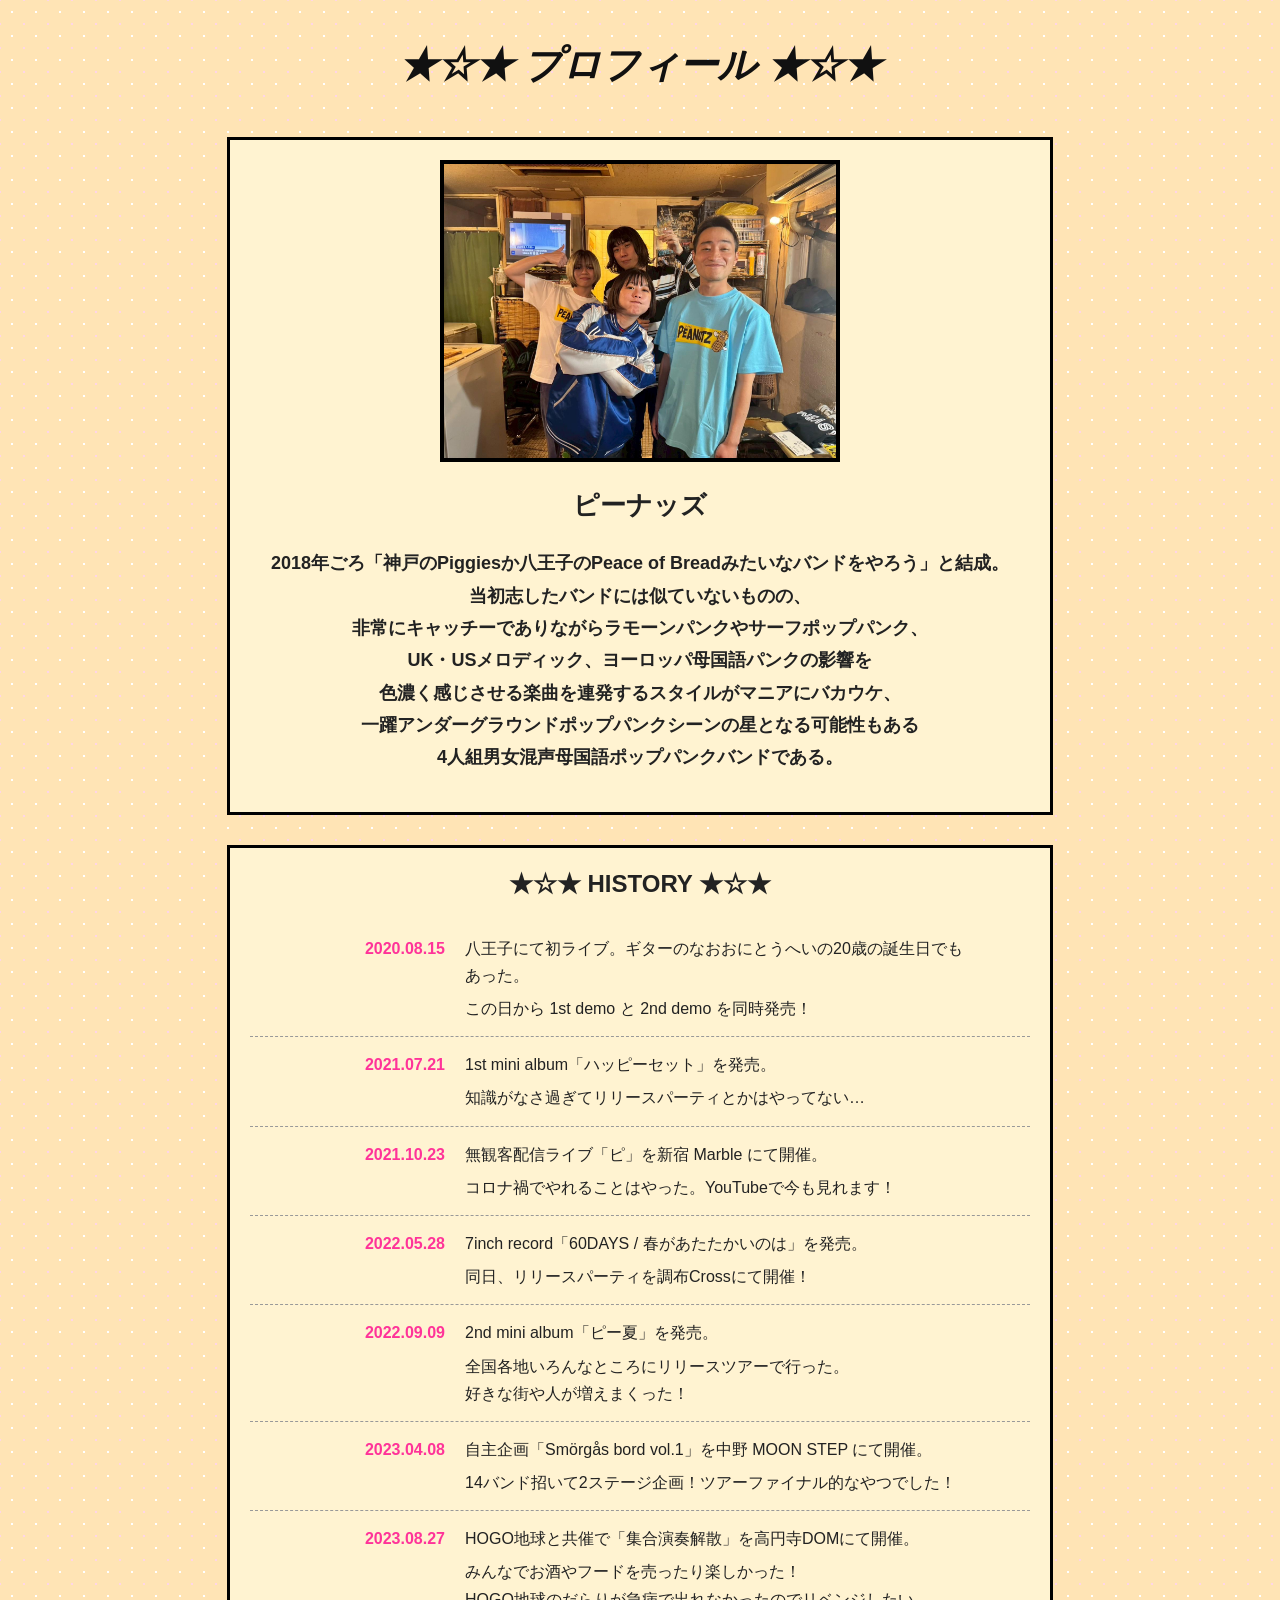
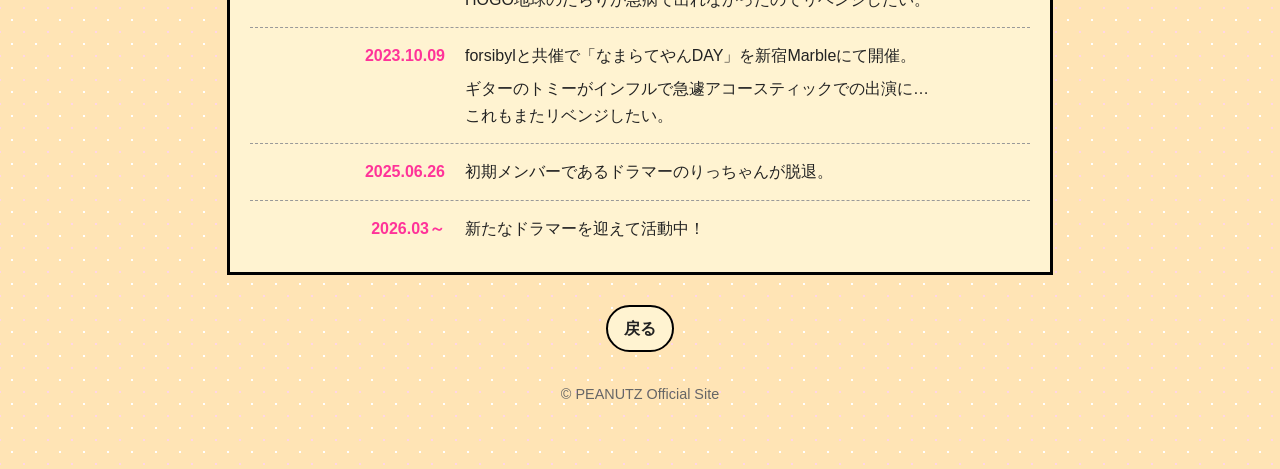
==== about.html @ 02f80e1a "改行追加" ====
<!DOCTYPE html>
<html lang="ja">
<head>
  <meta charset="UTF-8">
  <meta name="viewport" content="width=1100">
  <title>プロフィール | ピーナッズ</title>
  <link rel="stylesheet" href="style.css">
</head>
<body>
  <div class="container">
    <header class="hero">
      <h1 class="site-title">★☆★ プロフィール ★☆★</h1>
    </header>

    <section class="profile-box">
      <img src="img/profile.jpg" alt="profile" class="profile-image">

      <div class="profile-text">
        <p class="profile-name">ピーナッズ</p>
        <p>
          2018年ごろ「神戸のPiggiesか八王子のPeace of Breadみたいなバンドをやろう」と結成。<br>
          当初志したバンドには似ていないものの、<br>
          非常にキャッチーでありながらラモーンパンクやサーフポップパンク、<br>
          UK・USメロディック、ヨーロッパ母国語パンクの影響を<br>
          色濃く感じさせる楽曲を連発するスタイルがマニアにバカウケ、<br>
          一躍アンダーグラウンドポップパンクシーンの星となる可能性もある<br>
          4人組男女混声母国語ポップパンクバンドである。
        </p>
      </div>
    </section>

    <section class="history-box">
      <h2 class="section-title">★☆★ HISTORY ★☆★</h2>

      <div class="history-item">
        <div class="history-date">2020.08.15</div>
        <div class="history-content">
          <p>八王子にて初ライブ。ギターのなおおにとうへいの20歳の誕生日でもあった。</p>
          <p>この日から 1st demo と 2nd demo を同時発売！</p>
        </div>
      </div>

      <div class="history-item">
        <div class="history-date">2021.07.21</div>
        <div class="history-content">
          <p>1st mini album「ハッピーセット」を発売。</p>
          <p>知識がなさ過ぎてリリースパーティとかはやってない…</p>
        </div>
      </div>

      <div class="history-item">
        <div class="history-date">2021.10.23</div>
        <div class="history-content">
          <p>無観客配信ライブ「ピ」を新宿 Marble にて開催。</p>
          <p>コロナ禍でやれることはやった。YouTubeで今も見れます！</p>
        </div>
      </div>

      <div class="history-item">
        <div class="history-date">2022.05.28</div>
        <div class="history-content">
          <p>7inch record「60DAYS / 春があたたかいのは」を発売。</p>
          <p>同日、リリースパーティを調布Crossにて開催！</p>
        </div>
      </div>

      <div class="history-item">
        <div class="history-date">2022.09.09</div>
        <div class="history-content">
          <p>2nd mini album「ピー夏」を発売。</p>
          <p>全国各地いろんなところにリリースツアーで行った。<br>
            好きな街や人が増えまくった！</p>
        </div>
      </div>

      <div class="history-item">
        <div class="history-date">2023.04.08</div>
        <div class="history-content">
          <p>自主企画「Smörgås bord vol.1」を中野 MOON STEP にて開催。</p>
          <p>14バンド招いて2ステージ企画！ツアーファイナル的なやつでした！</p>
        </div>
      </div>

      <div class="history-item">
        <div class="history-date">2023.08.27</div>
        <div class="history-content">
          <p>HOGO地球と共催で「集合演奏解散」を高円寺DOMにて開催。</p>
          <p>みんなでお酒やフードを売ったり楽しかった！<br>
            HOGO地球のだらりが急病で出れなかったのでリベンジしたい。</p>
        </div>
      </div>

      <div class="history-item">
        <div class="history-date">2023.10.09</div>
        <div class="history-content">
          <p>forsibylと共催で「なまらてやんDAY」を新宿Marbleにて開催。</p>
          <p>ギターのトミーがインフルで急遽アコースティックでの出演に…<br>
            これもまたリベンジしたい。</p>
        </div>
      </div>

      <div class="history-item">
        <div class="history-date">2025.06.26</div>
        <div class="history-content">
          <p>初期メンバーであるドラマーのりっちゃんが脱退。</p>
        </div>
      </div>

      <div class="history-item">
        <div class="history-date">2026.03～</div>
        <div class="history-content">
          <p>新たなドラマーを迎えて活動中！</p>
        </div>
      </div>
    </section>

    <div class="back-home">
      <a href="index.html">戻る</a>
    </div>

    <footer class="footer">
      <p>&copy; PEANUTZ Official Site</p>
    </footer>
  </div>
</body>
</html>
---- style.css ----
* {
  box-sizing: border-box;
}

body {
  margin: 0;
  font-family: "Hiragino Kaku Gothic ProN", "Yu Gothic", "Meiryo", sans-serif;
  /* background: #fffdf8; */
  background: #ffe4b5;
  background-image:
    radial-gradient(#ffffff 1px, transparent 1px),
    radial-gradient(#ffd6e7 1px, transparent 1px);
  background-size: 24px 24px;
  background-position: 0 0, 12px 12px;
  color: #222;
  line-height: 1.7;
}

a {
  color: #222;
  text-decoration: none;
  transition: opacity 0.2s ease;
}

a:hover {
  opacity: 0.7;
}

.container {
  max-width: 1000px;
  margin: 0 auto;
  padding: 32px 20px 48px;
  text-align: center;
}

.hero {
  margin-bottom: 40px;
}

.hero-image {
  width: 100%;
  max-width: 500px;
  height: auto;
  display: block;
  margin: 0 auto 24px;
}

.site-title {
  margin: 0;
  font-size: clamp(2rem, 3vw, 3.5rem);
  font-style: italic;
  font-weight: 700;
  color: #111;
}

.news {
  margin-bottom: 40px;
  padding: 24px;
  border-top: 2px solid #222;
  border-bottom: 2px solid #222;
}

.section-title {
  margin: 0 0 16px;
  font-size: 1.5rem;
}

.news-list {
  list-style: none;
  padding: 0;
  margin: 0;
  font-size: 1.1rem;
  font-weight: 700;
}

.news-list li+li {
  margin-top: 8px;
}

.nav {
  display: flex;
  flex-wrap: wrap;
  justify-content: center;
  gap: 12px 20px;
  margin-bottom: 40px;
}

.nav a {
  display: inline-block;
  padding: 10px 18px;
  border-radius: 999px;
  background: #d2a679;
  color: #000;
  border: 2px solid #000;
  font-weight: 700;
}

.footer {
  font-size: 0.9rem;
  color: #666;
}

.profile-box {
  width: 86%;
  margin: 0 auto 30px;
  padding: 20px;
  border: 3px solid #000000;
  background: #fff3d1;
}

.profile-image {
  display: block;
  width: 400px;
  max-width: 100%;
  height: auto;
  margin: 0 auto 20px;
  border: 4px solid #000000;
  background: #ffffff;
}

.profile-text {
  font-size: 18px;
  font-weight: bold;
  line-height: 1.8;
}

.back-home {
  margin: 30px 0;
  text-align: center;
}

.back-home a {
  display: inline-block;
  padding: 8px 16px;
  font-weight: bold;
  border: 2px solid #000000;
  border-radius: 999px;
  background: #fff3d1;
}

.shop-box {
  width: 86%;
  margin: 0 auto 30px;
  padding: 16px;
  border: 3px solid #000000;
  background: #fff3d1;
}

.shop-list a {
  display: inline-block;
  margin: 4px 6px;
}

.shop-list .no-link {
  color: #999999;
  text-decoration: none;
  cursor: default;
}

.shop-list a:not(.no-link):hover {
  color: #ff3300;
  background-color: #ffff99;
}


.disc-box {
  width: 86%;
  margin: 0 auto;
}

.disc-item {
  display: flex;
  gap: 20px;
  align-items: flex-start;
  margin-bottom: 30px;
  padding: 16px;
  border: 3px solid #000000;
  background: #fff3d1;
}

.disc-left {
  width: 250px;
  text-align: center;
  flex-shrink: 0;
}

.disc-left img {
  width: 128px;
  height: 128px;
  border: 3px solid #000000;
  display: block;
  margin: 0 auto 8px;
  background: #fff3d1;;
}

.disc-title {
  font-weight: bold;
  font-size: 16px;
  line-height: 1.5;
}

.disc-right {
  flex: 1;
  text-align: left;
}

.price {
  font-weight: bold;
  font-size: 18px;
  margin: 0 0 10px;
}

.sold {
  color: red;
}

.disc-right ol {
  margin: 0;
  padding-left: 20px;
}

.live-box {
  width: 86%;
  margin: 0 auto;
}

.live-item {
  display: flex;
  gap: 20px;
  align-items: flex-start;
  margin-bottom: 30px;
  padding: 16px;
  border: 3px solid #000000;
  background: #fff3d1;;
}

.live-left {
  width: 250px;
  text-align: center;
  flex-shrink: 0;
}

.live-left img {
  width: 128px;
  height: 128px;
  border: 3px solid #000000;
  display: block;
  margin: 0 auto 8px;
}

.live-title {
  font-weight: bold;
}

.live-right {
  text-align: left;
  flex: 1;
}

.live-right p {
  margin: 4px 0;
}

.live-right ul {
  margin: 10px 0 0;
  padding-left: 20px;
}

.goods-box {
  width: 86%;
  margin: 0 auto;
}

.goods-item {
  display: flex;
  gap: 20px;
  align-items: flex-start;
  margin-bottom: 30px;
  padding: 16px;
  border: 3px solid #000000;
  background: #fff3d1;
}

.goods-left {
  width: 250px;
  text-align: center;
  flex-shrink: 0;
}

.goods-left img {
  width: 128px;
  height: 128px;
  border: 3px solid #000000;
  display: block;
  margin: 0 auto 8px;
  background: #fff3d1;;
}

.goods-title {
  font-weight: bold;
  font-size: 16px;
  line-height: 1.5;
}

.goods-right {
  flex: 1;
  text-align: left;
}

.goods-text {
  margin: 0 0 12px;
}

.goods-right .price {
  margin: 0;
}

.new {
  color: red;
  font-weight: bold;
}

.profile-name {
  margin: 0 0 16px;
  font-size: 26px;
  font-weight: bold;
}


.history-item:last-child {
  border-bottom: none;
}

.history-content p {
  margin: 0 0 6px;
}

.history-content p:last-child {
  margin-bottom: 0;
}

.history-box {
  width: 86%;
  margin: 0 auto 28px;
  padding: 16px 20px;
  border: 3px solid #000000;
  background: #fff3d1;;
  text-align: center;
}

.history-item {
  display: flex;
  gap: 20px;
  align-items: flex-start;
  padding: 14px 0;
  border-bottom: 1px dashed #999999;
  justify-content: center;
}

.history-date {
  width: 130px;
  font-weight: bold;
  color: #ff3399;
  text-align: right;
}

.history-content {
  width: 500px;
  text-align: left;
}
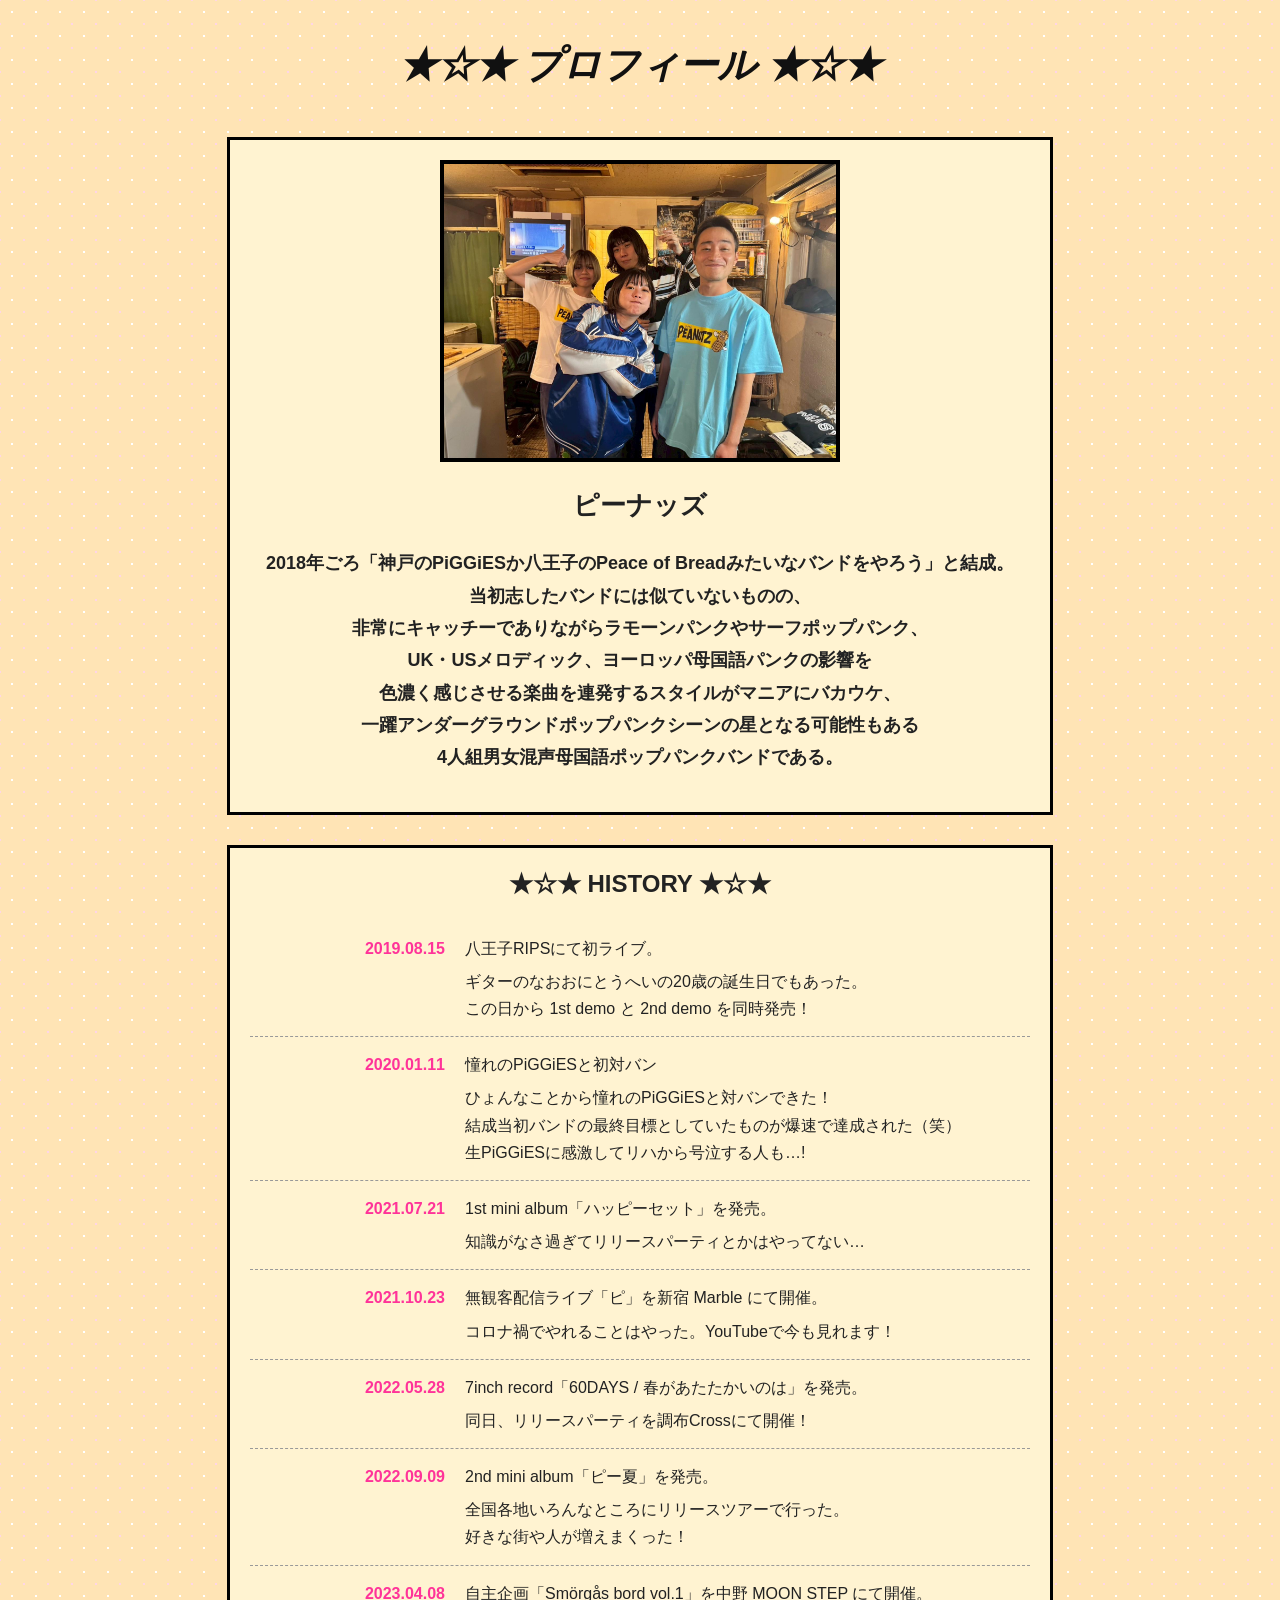
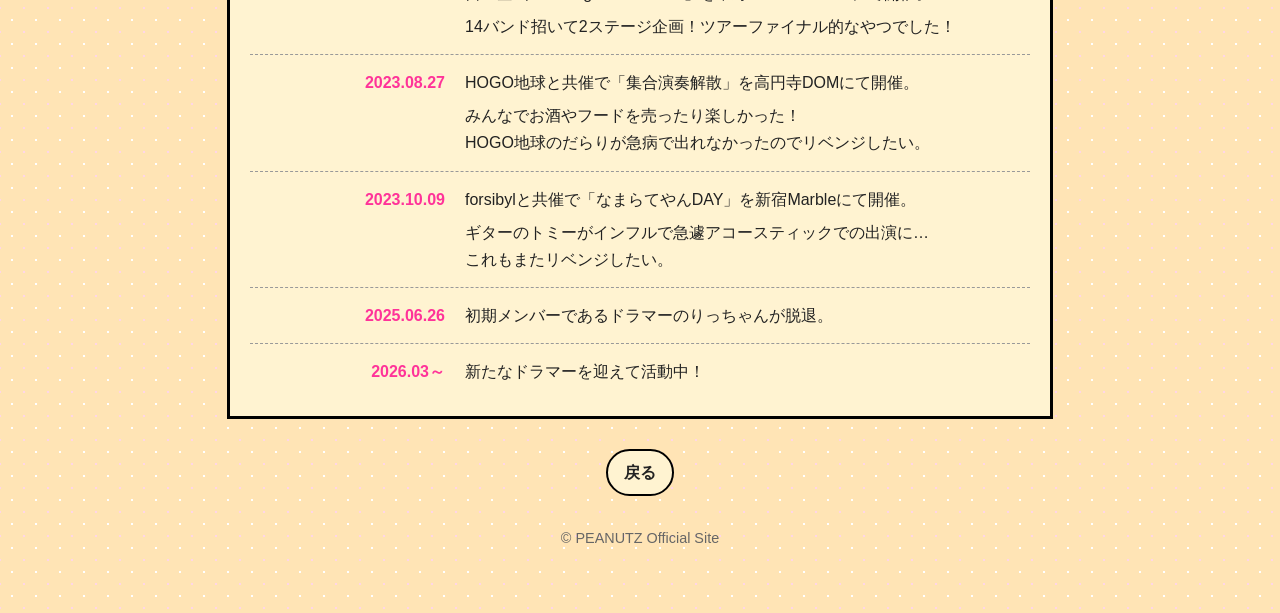
==== commit 6ede90a0: "エピソード追加" ====
--- a/about.html
+++ b/about.html
@@ -1,126 +1,140 @@
 <!DOCTYPE html>
 <html lang="ja">
+
 <head>
-  <meta charset="UTF-8">
-  <meta name="viewport" content="width=1100">
-  <title>プロフィール | ピーナッズ</title>
-  <link rel="stylesheet" href="style.css">
+    <meta charset="UTF-8">
+    <meta name="viewport" content="width=1100">
+    <title>プロフィール | ピーナッズ</title>
+    <link rel="stylesheet" href="style.css">
 </head>
+
 <body>
-  <div class="container">
-    <header class="hero">
-      <h1 class="site-title">★☆★ プロフィール ★☆★</h1>
-    </header>
+    <div class="container">
+        <header class="hero">
+            <h1 class="site-title">★☆★ プロフィール ★☆★</h1>
+        </header>
 
-    <section class="profile-box">
-      <img src="img/profile.jpg" alt="profile" class="profile-image">
+        <section class="profile-box">
+            <img src="img/profile.jpg" alt="profile" class="profile-image">
 
-      <div class="profile-text">
-        <p class="profile-name">ピーナッズ</p>
-        <p>
-          2018年ごろ「神戸のPiggiesか八王子のPeace of Breadみたいなバンドをやろう」と結成。<br>
-          当初志したバンドには似ていないものの、<br>
-          非常にキャッチーでありながらラモーンパンクやサーフポップパンク、<br>
-          UK・USメロディック、ヨーロッパ母国語パンクの影響を<br>
-          色濃く感じさせる楽曲を連発するスタイルがマニアにバカウケ、<br>
-          一躍アンダーグラウンドポップパンクシーンの星となる可能性もある<br>
-          4人組男女混声母国語ポップパンクバンドである。
-        </p>
-      </div>
-    </section>
+            <div class="profile-text">
+                <p class="profile-name">ピーナッズ</p>
+                <p>
+                    2018年ごろ「神戸のPiGGiESか八王子のPeace of Breadみたいなバンドをやろう」と結成。<br>
+                    当初志したバンドには似ていないものの、<br>
+                    非常にキャッチーでありながらラモーンパンクやサーフポップパンク、<br>
+                    UK・USメロディック、ヨーロッパ母国語パンクの影響を<br>
+                    色濃く感じさせる楽曲を連発するスタイルがマニアにバカウケ、<br>
+                    一躍アンダーグラウンドポップパンクシーンの星となる可能性もある<br>
+                    4人組男女混声母国語ポップパンクバンドである。
+                </p>
+            </div>
+        </section>
 
-    <section class="history-box">
-      <h2 class="section-title">★☆★ HISTORY ★☆★</h2>
+        <section class="history-box">
+            <h2 class="section-title">★☆★ HISTORY ★☆★</h2>
 
-      <div class="history-item">
-        <div class="history-date">2020.08.15</div>
-        <div class="history-content">
-          <p>八王子にて初ライブ。ギターのなおおにとうへいの20歳の誕生日でもあった。</p>
-          <p>この日から 1st demo と 2nd demo を同時発売！</p>
+            <div class="history-item">
+                <div class="history-date">2019.08.15</div>
+                <div class="history-content">
+                    <p>八王子RIPSにて初ライブ。</p>
+                    <p>ギターのなおおにとうへいの20歳の誕生日でもあった。<br>
+                        この日から 1st demo と 2nd demo を同時発売！</p>
+                </div>
+            </div>
+
+            <div class="history-item">
+                <div class="history-date">2020.01.11</div>
+                <div class="history-content">
+                    <p>憧れのPiGGiESと初対バン</p>
+                    <p>ひょんなことから憧れのPiGGiESと対バンできた！<br>
+                        結成当初バンドの最終目標としていたものが爆速で達成された（笑）<br>
+                        生PiGGiESに感激してリハから号泣する人も…!</p>
+                </div>
+            </div>
+
+            <div class="history-item">
+                <div class="history-date">2021.07.21</div>
+                <div class="history-content">
+                    <p>1st mini album「ハッピーセット」を発売。</p>
+                    <p>知識がなさ過ぎてリリースパーティとかはやってない…</p>
+                </div>
+            </div>
+
+            <div class="history-item">
+                <div class="history-date">2021.10.23</div>
+                <div class="history-content">
+                    <p>無観客配信ライブ「ピ」を新宿 Marble にて開催。</p>
+                    <p>コロナ禍でやれることはやった。YouTubeで今も見れます！</p>
+                </div>
+            </div>
+
+            <div class="history-item">
+                <div class="history-date">2022.05.28</div>
+                <div class="history-content">
+                    <p>7inch record「60DAYS / 春があたたかいのは」を発売。</p>
+                    <p>同日、リリースパーティを調布Crossにて開催！</p>
+                </div>
+            </div>
+
+            <div class="history-item">
+                <div class="history-date">2022.09.09</div>
+                <div class="history-content">
+                    <p>2nd mini album「ピー夏」を発売。</p>
+                    <p>全国各地いろんなところにリリースツアーで行った。<br>
+                        好きな街や人が増えまくった！</p>
+                </div>
+            </div>
+
+            <div class="history-item">
+                <div class="history-date">2023.04.08</div>
+                <div class="history-content">
+                    <p>自主企画「Smörgås bord vol.1」を中野 MOON STEP にて開催。</p>
+                    <p>14バンド招いて2ステージ企画！ツアーファイナル的なやつでした！</p>
+                </div>
+            </div>
+
+            <div class="history-item">
+                <div class="history-date">2023.08.27</div>
+                <div class="history-content">
+                    <p>HOGO地球と共催で「集合演奏解散」を高円寺DOMにて開催。</p>
+                    <p>みんなでお酒やフードを売ったり楽しかった！<br>
+                        HOGO地球のだらりが急病で出れなかったのでリベンジしたい。</p>
+                </div>
+            </div>
+
+            <div class="history-item">
+                <div class="history-date">2023.10.09</div>
+                <div class="history-content">
+                    <p>forsibylと共催で「なまらてやんDAY」を新宿Marbleにて開催。</p>
+                    <p>ギターのトミーがインフルで急遽アコースティックでの出演に…<br>
+                        これもまたリベンジしたい。</p>
+                </div>
+            </div>
+
+            <div class="history-item">
+                <div class="history-date">2025.06.26</div>
+                <div class="history-content">
+                    <p>初期メンバーであるドラマーのりっちゃんが脱退。</p>
+                </div>
+            </div>
+
+            <div class="history-item">
+                <div class="history-date">2026.03～</div>
+                <div class="history-content">
+                    <p>新たなドラマーを迎えて活動中！</p>
+                </div>
+            </div>
+        </section>
+
+        <div class="back-home">
+            <a href="index.html">戻る</a>
         </div>
-      </div>
 
-      <div class="history-item">
-        <div class="history-date">2021.07.21</div>
-        <div class="history-content">
-          <p>1st mini album「ハッピーセット」を発売。</p>
-          <p>知識がなさ過ぎてリリースパーティとかはやってない…</p>
-        </div>
-      </div>
+        <footer class="footer">
+            <p>&copy; PEANUTZ Official Site</p>
+        </footer>
+    </div>
+</body>
 
-      <div class="history-item">
-        <div class="history-date">2021.10.23</div>
-        <div class="history-content">
-          <p>無観客配信ライブ「ピ」を新宿 Marble にて開催。</p>
-          <p>コロナ禍でやれることはやった。YouTubeで今も見れます！</p>
-        </div>
-      </div>
-
-      <div class="history-item">
-        <div class="history-date">2022.05.28</div>
-        <div class="history-content">
-          <p>7inch record「60DAYS / 春があたたかいのは」を発売。</p>
-          <p>同日、リリースパーティを調布Crossにて開催！</p>
-        </div>
-      </div>
-
-      <div class="history-item">
-        <div class="history-date">2022.09.09</div>
-        <div class="history-content">
-          <p>2nd mini album「ピー夏」を発売。</p>
-          <p>全国各地いろんなところにリリースツアーで行った。<br>
-            好きな街や人が増えまくった！</p>
-        </div>
-      </div>
-
-      <div class="history-item">
-        <div class="history-date">2023.04.08</div>
-        <div class="history-content">
-          <p>自主企画「Smörgås bord vol.1」を中野 MOON STEP にて開催。</p>
-          <p>14バンド招いて2ステージ企画！ツアーファイナル的なやつでした！</p>
-        </div>
-      </div>
-
-      <div class="history-item">
-        <div class="history-date">2023.08.27</div>
-        <div class="history-content">
-          <p>HOGO地球と共催で「集合演奏解散」を高円寺DOMにて開催。</p>
-          <p>みんなでお酒やフードを売ったり楽しかった！<br>
-            HOGO地球のだらりが急病で出れなかったのでリベンジしたい。</p>
-        </div>
-      </div>
-
-      <div class="history-item">
-        <div class="history-date">2023.10.09</div>
-        <div class="history-content">
-          <p>forsibylと共催で「なまらてやんDAY」を新宿Marbleにて開催。</p>
-          <p>ギターのトミーがインフルで急遽アコースティックでの出演に…<br>
-            これもまたリベンジしたい。</p>
-        </div>
-      </div>
-
-      <div class="history-item">
-        <div class="history-date">2025.06.26</div>
-        <div class="history-content">
-          <p>初期メンバーであるドラマーのりっちゃんが脱退。</p>
-        </div>
-      </div>
-
-      <div class="history-item">
-        <div class="history-date">2026.03～</div>
-        <div class="history-content">
-          <p>新たなドラマーを迎えて活動中！</p>
-        </div>
-      </div>
-    </section>
-
-    <div class="back-home">
-      <a href="index.html">戻る</a>
-    </div>
-
-    <footer class="footer">
-      <p>&copy; PEANUTZ Official Site</p>
-    </footer>
-  </div>
-</body>
 </html>
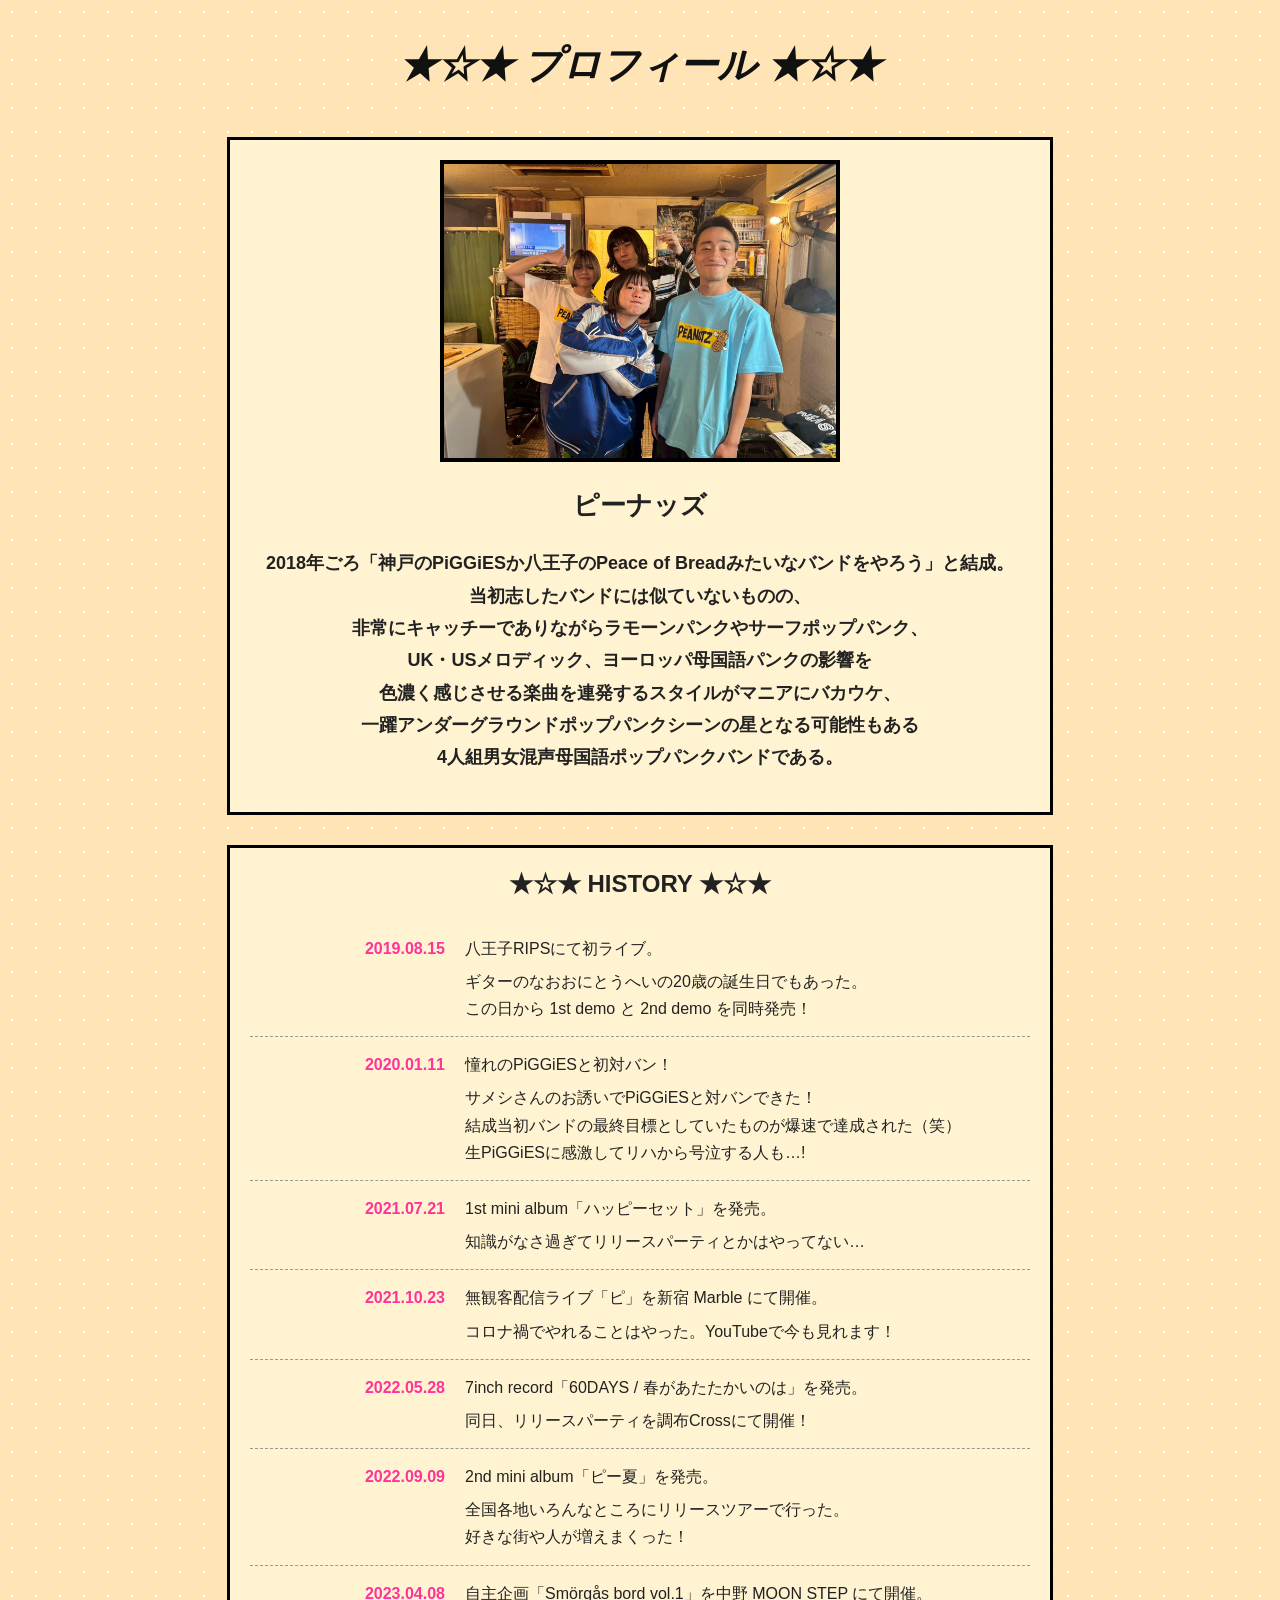
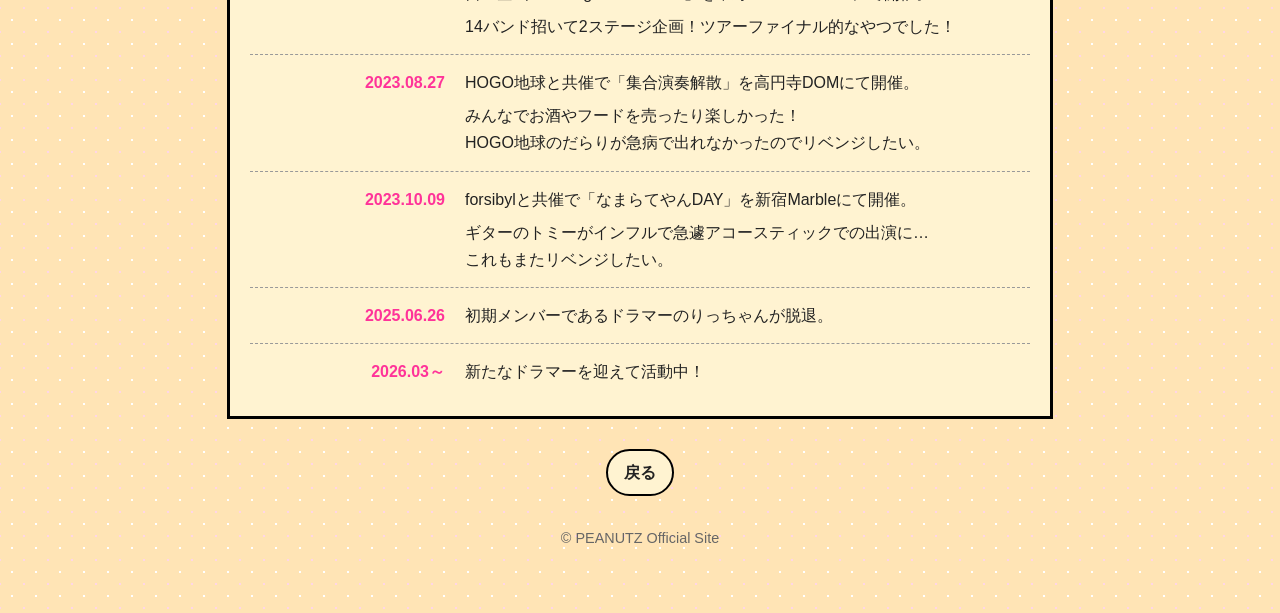
==== commit 8a845164: "文言修正" ====
--- a/about.html
+++ b/about.html
@@ -46,8 +46,8 @@
             <div class="history-item">
                 <div class="history-date">2020.01.11</div>
                 <div class="history-content">
-                    <p>憧れのPiGGiESと初対バン</p>
-                    <p>ひょんなことから憧れのPiGGiESと対バンできた！<br>
+                    <p>憧れのPiGGiESと初対バン！</p>
+                    <p>サメシさんのお誘いでPiGGiESと対バンできた！<br>
                         結成当初バンドの最終目標としていたものが爆速で達成された（笑）<br>
                         生PiGGiESに感激してリハから号泣する人も…!</p>
                 </div>
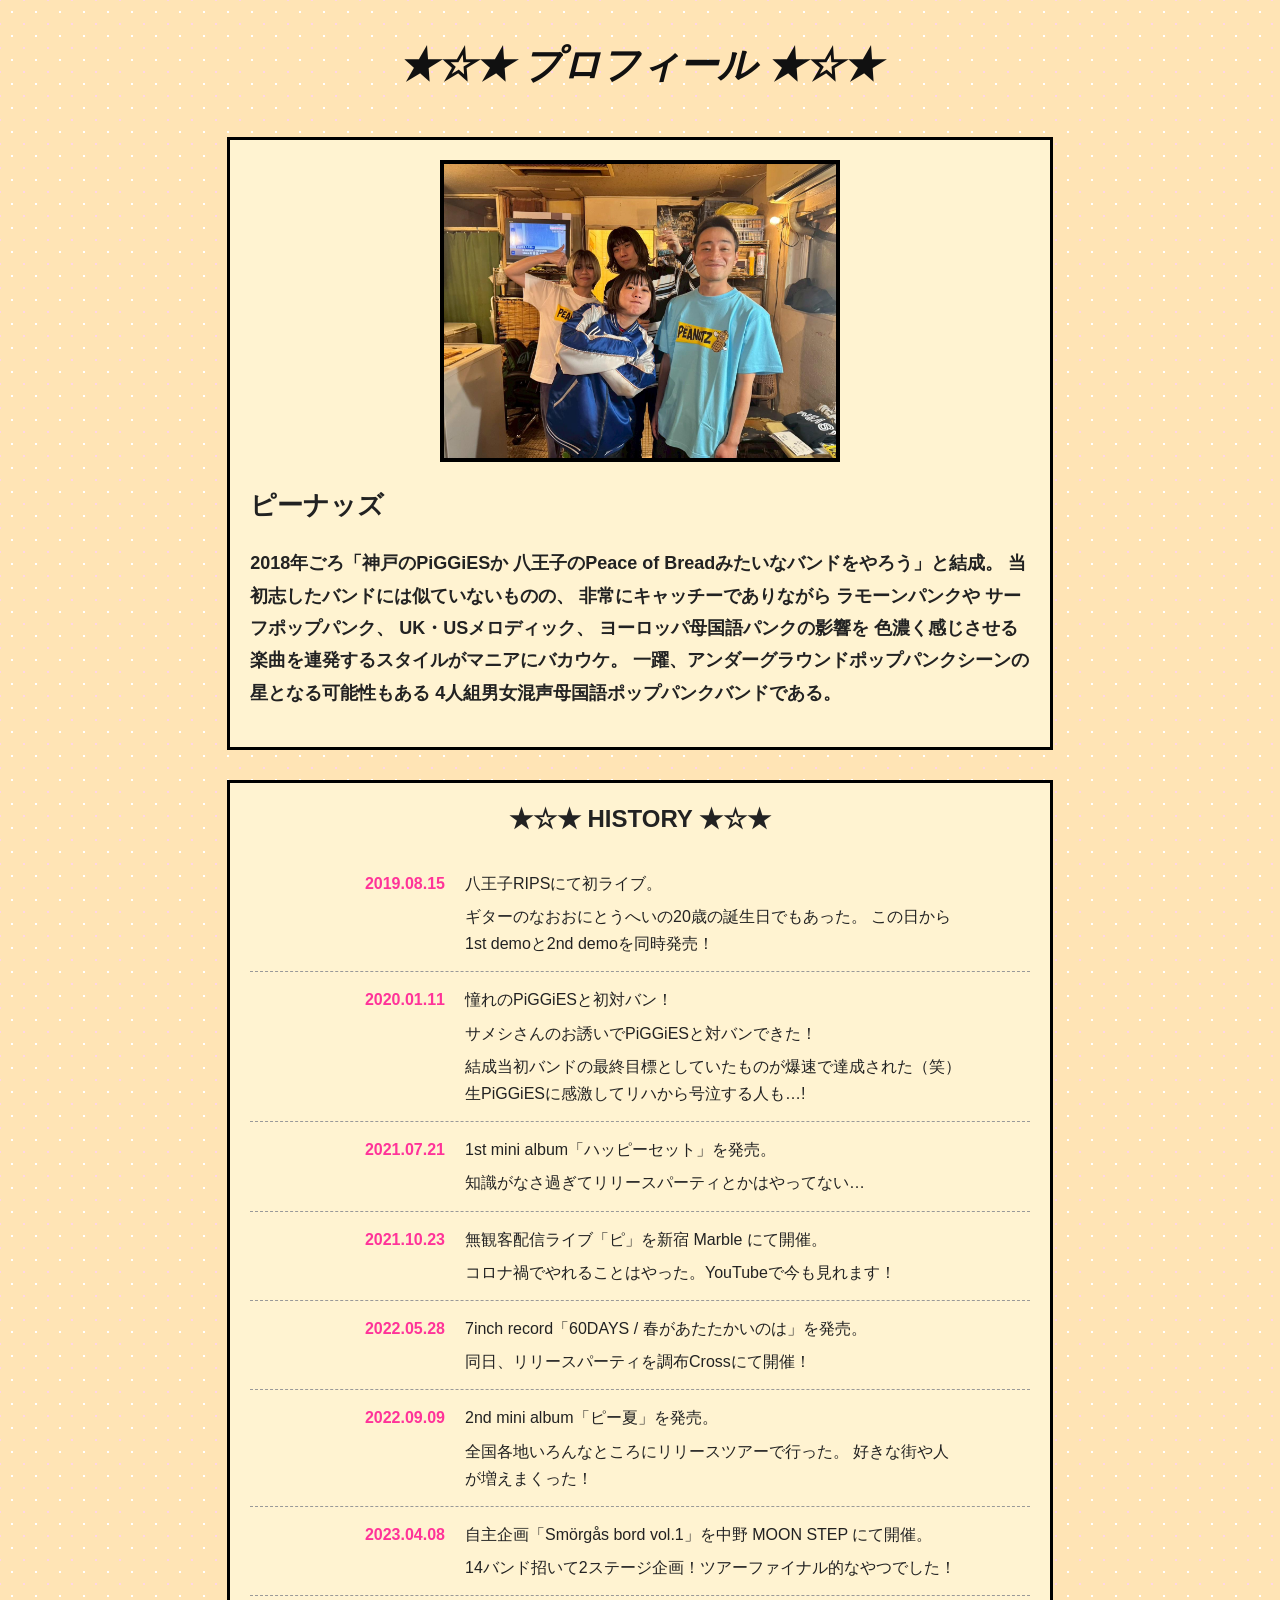
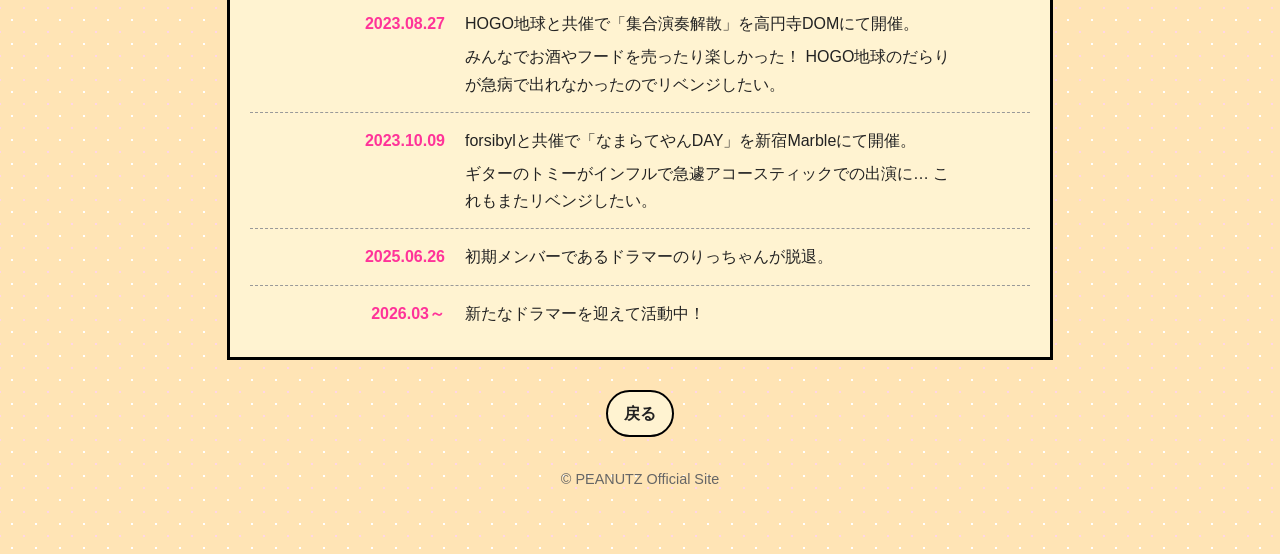
==== commit c0fcd2c0: "スマホ対応" ====
--- a/about.html
+++ b/about.html
@@ -3,7 +3,7 @@
 
 <head>
     <meta charset="UTF-8">
-    <meta name="viewport" content="width=1100">
+    <meta name="viewport" content="width=device-width, initial-scale=1.0">
     <title>プロフィール | ピーナッズ</title>
     <link rel="stylesheet" href="style.css">
 </head>
@@ -15,17 +15,22 @@
         </header>
 
         <section class="profile-box">
-            <img src="img/profile.jpg" alt="profile" class="profile-image">
+            <img src="img/profile.jpg" alt="ピーナッズ プロフィール画像" class="profile-image">
 
             <div class="profile-text">
                 <p class="profile-name">ピーナッズ</p>
+
                 <p>
-                    2018年ごろ「神戸のPiGGiESか八王子のPeace of Breadみたいなバンドをやろう」と結成。<br>
-                    当初志したバンドには似ていないものの、<br>
-                    非常にキャッチーでありながらラモーンパンクやサーフポップパンク、<br>
-                    UK・USメロディック、ヨーロッパ母国語パンクの影響を<br>
-                    色濃く感じさせる楽曲を連発するスタイルがマニアにバカウケ、<br>
-                    一躍アンダーグラウンドポップパンクシーンの星となる可能性もある<br>
+                    2018年ごろ「神戸の<span class="no-break">PiGGiES</span>か
+                    八王子の<span class="no-break">Peace of Bread</span>みたいなバンドをやろう」と結成。
+                    当初志したバンドには似ていないものの、
+                    非常にキャッチーでありながら
+                    ラモーンパンクや
+                    サーフポップパンク、
+                    UK・USメロディック、
+                    ヨーロッパ母国語パンクの影響を
+                    色濃く感じさせる楽曲を連発するスタイルがマニアにバカウケ。
+                    一躍、アンダーグラウンドポップパンクシーンの星となる可能性もある
                     4人組男女混声母国語ポップパンクバンドである。
                 </p>
             </div>
@@ -38,8 +43,8 @@
                 <div class="history-date">2019.08.15</div>
                 <div class="history-content">
                     <p>八王子RIPSにて初ライブ。</p>
-                    <p>ギターのなおおにとうへいの20歳の誕生日でもあった。<br>
-                        この日から 1st demo と 2nd demo を同時発売！</p>
+                    <p>ギターのなおおにとうへいの20歳の誕生日でもあった。
+                    この日から1st demoと2nd demoを同時発売！</p>
                 </div>
             </div>
 
@@ -47,9 +52,9 @@
                 <div class="history-date">2020.01.11</div>
                 <div class="history-content">
                     <p>憧れのPiGGiESと初対バン！</p>
-                    <p>サメシさんのお誘いでPiGGiESと対バンできた！<br>
-                        結成当初バンドの最終目標としていたものが爆速で達成された（笑）<br>
-                        生PiGGiESに感激してリハから号泣する人も…!</p>
+                    <p>サメシさんのお誘いでPiGGiESと対バンできた！</p>
+                    <p>結成当初バンドの最終目標としていたものが爆速で達成された（笑）
+                    生PiGGiESに感激してリハから号泣する人も…!</p>
                 </div>
             </div>
 
@@ -81,8 +86,8 @@
                 <div class="history-date">2022.09.09</div>
                 <div class="history-content">
                     <p>2nd mini album「ピー夏」を発売。</p>
-                    <p>全国各地いろんなところにリリースツアーで行った。<br>
-                        好きな街や人が増えまくった！</p>
+                    <p>全国各地いろんなところにリリースツアーで行った。
+                    好きな街や人が増えまくった！</p>
                 </div>
             </div>
 
@@ -98,8 +103,8 @@
                 <div class="history-date">2023.08.27</div>
                 <div class="history-content">
                     <p>HOGO地球と共催で「集合演奏解散」を高円寺DOMにて開催。</p>
-                    <p>みんなでお酒やフードを売ったり楽しかった！<br>
-                        HOGO地球のだらりが急病で出れなかったのでリベンジしたい。</p>
+                    <p>みんなでお酒やフードを売ったり楽しかった！
+                    HOGO地球のだらりが急病で出れなかったのでリベンジしたい。</p>
                 </div>
             </div>
 
@@ -107,8 +112,8 @@
                 <div class="history-date">2023.10.09</div>
                 <div class="history-content">
                     <p>forsibylと共催で「なまらてやんDAY」を新宿Marbleにて開催。</p>
-                    <p>ギターのトミーがインフルで急遽アコースティックでの出演に…<br>
-                        これもまたリベンジしたい。</p>
+                    <p>ギターのトミーがインフルで急遽アコースティックでの出演に…
+                    これもまたリベンジしたい。</p>
                 </div>
             </div>
 
--- a/style.css
+++ b/style.css
@@ -122,6 +122,8 @@
   font-size: 18px;
   font-weight: bold;
   line-height: 1.8;
+  text-align: left;
+  line-break: strict;
 }
 
 .back-home {
@@ -190,7 +192,8 @@
   border: 3px solid #000000;
   display: block;
   margin: 0 auto 8px;
-  background: #fff3d1;;
+  background: #fff3d1;
+  ;
 }
 
 .disc-title {
@@ -231,7 +234,8 @@
   margin-bottom: 30px;
   padding: 16px;
   border: 3px solid #000000;
-  background: #fff3d1;;
+  background: #fff3d1;
+  ;
 }
 
 .live-left {
@@ -293,7 +297,8 @@
   border: 3px solid #000000;
   display: block;
   margin: 0 auto 8px;
-  background: #fff3d1;;
+  background: #fff3d1;
+  ;
 }
 
 .goods-title {
@@ -344,7 +349,8 @@
   margin: 0 auto 28px;
   padding: 16px 20px;
   border: 3px solid #000000;
-  background: #fff3d1;;
+  background: #fff3d1;
+  ;
   text-align: center;
 }
 
@@ -367,4 +373,158 @@
 .history-content {
   width: 500px;
   text-align: left;
+}
+
+.no-break {
+  white-space: nowrap;
+}
+
+@media (max-width: 768px) {
+  body {
+    font-size: 15px;
+    line-height: 1.6;
+  }
+
+  .container {
+    padding: 20px 12px 32px;
+  }
+
+  .hero {
+    margin-bottom: 28px;
+  }
+
+  .hero-image {
+    max-width: 320px;
+    margin: 0 auto 16px;
+  }
+
+  .site-title {
+    font-size: clamp(1.4rem, 5vw, 3rem);
+    white-space: nowrap;
+  }
+
+  .welcome-text {
+    line-height: 1.5;
+    margin: 0 0 8px;
+    white-space: nowrap;
+    font-size: clamp(12px, 4vw, 24px);
+  }
+
+  .sub-title {
+    font-size: 0.95rem;
+  }
+
+  .news {
+    margin-bottom: 28px;
+    padding: 16px 12px;
+  }
+
+  .section-title {
+    font-size: 1.2rem;
+    margin-bottom: 12px;
+  }
+
+  .news-list {
+    font-size: 1rem;
+  }
+
+  .nav {
+    flex-direction: column;
+    gap: 10px;
+    margin-bottom: 28px;
+  }
+
+  .nav a {
+    width: 100%;
+    max-width: 320px;
+    margin: 0 auto;
+    padding: 12px 16px;
+  }
+
+  .profile-box,
+  .shop-box,
+  .disc-box,
+  .live-box,
+  .goods-box,
+  .history-box {
+    width: 100%;
+  }
+
+  .profile-box,
+  .shop-box,
+  .history-box {
+    padding: 14px 12px;
+  }
+
+  .profile-image {
+    width: 100%;
+    max-width: 280px;
+  }
+
+  .profile-text {
+    font-size: 15px;
+    line-height: 1.7;
+  }
+
+  .profile-name {
+    font-size: 22px;
+  }
+
+  .disc-item,
+  .live-item,
+  .goods-item,
+  .history-item {
+    flex-direction: column;
+    gap: 12px;
+    padding: 12px;
+  }
+
+  .disc-left,
+  .live-left,
+  .goods-left,
+  .history-date,
+  .history-content {
+    width: 100%;
+    text-align: center;
+  }
+
+  .disc-left img,
+  .live-left img,
+  .goods-left img {
+    width: 120px;
+    height: 120px;
+  }
+
+  .disc-right,
+  .live-right,
+  .goods-right,
+  .history-content {
+    text-align: left;
+  }
+
+  .disc-right ol,
+  .live-right ul {
+    padding-left: 18px;
+  }
+
+  .price {
+    font-size: 16px;
+  }
+
+  .history-item {
+    justify-content: flex-start;
+    align-items: flex-start;
+  }
+
+  .history-date {
+    text-align: left;
+    margin-bottom: 4px;
+  }
+
+  .back-home a {
+    width: 100%;
+    max-width: 280px;
+  }
+
+
 }
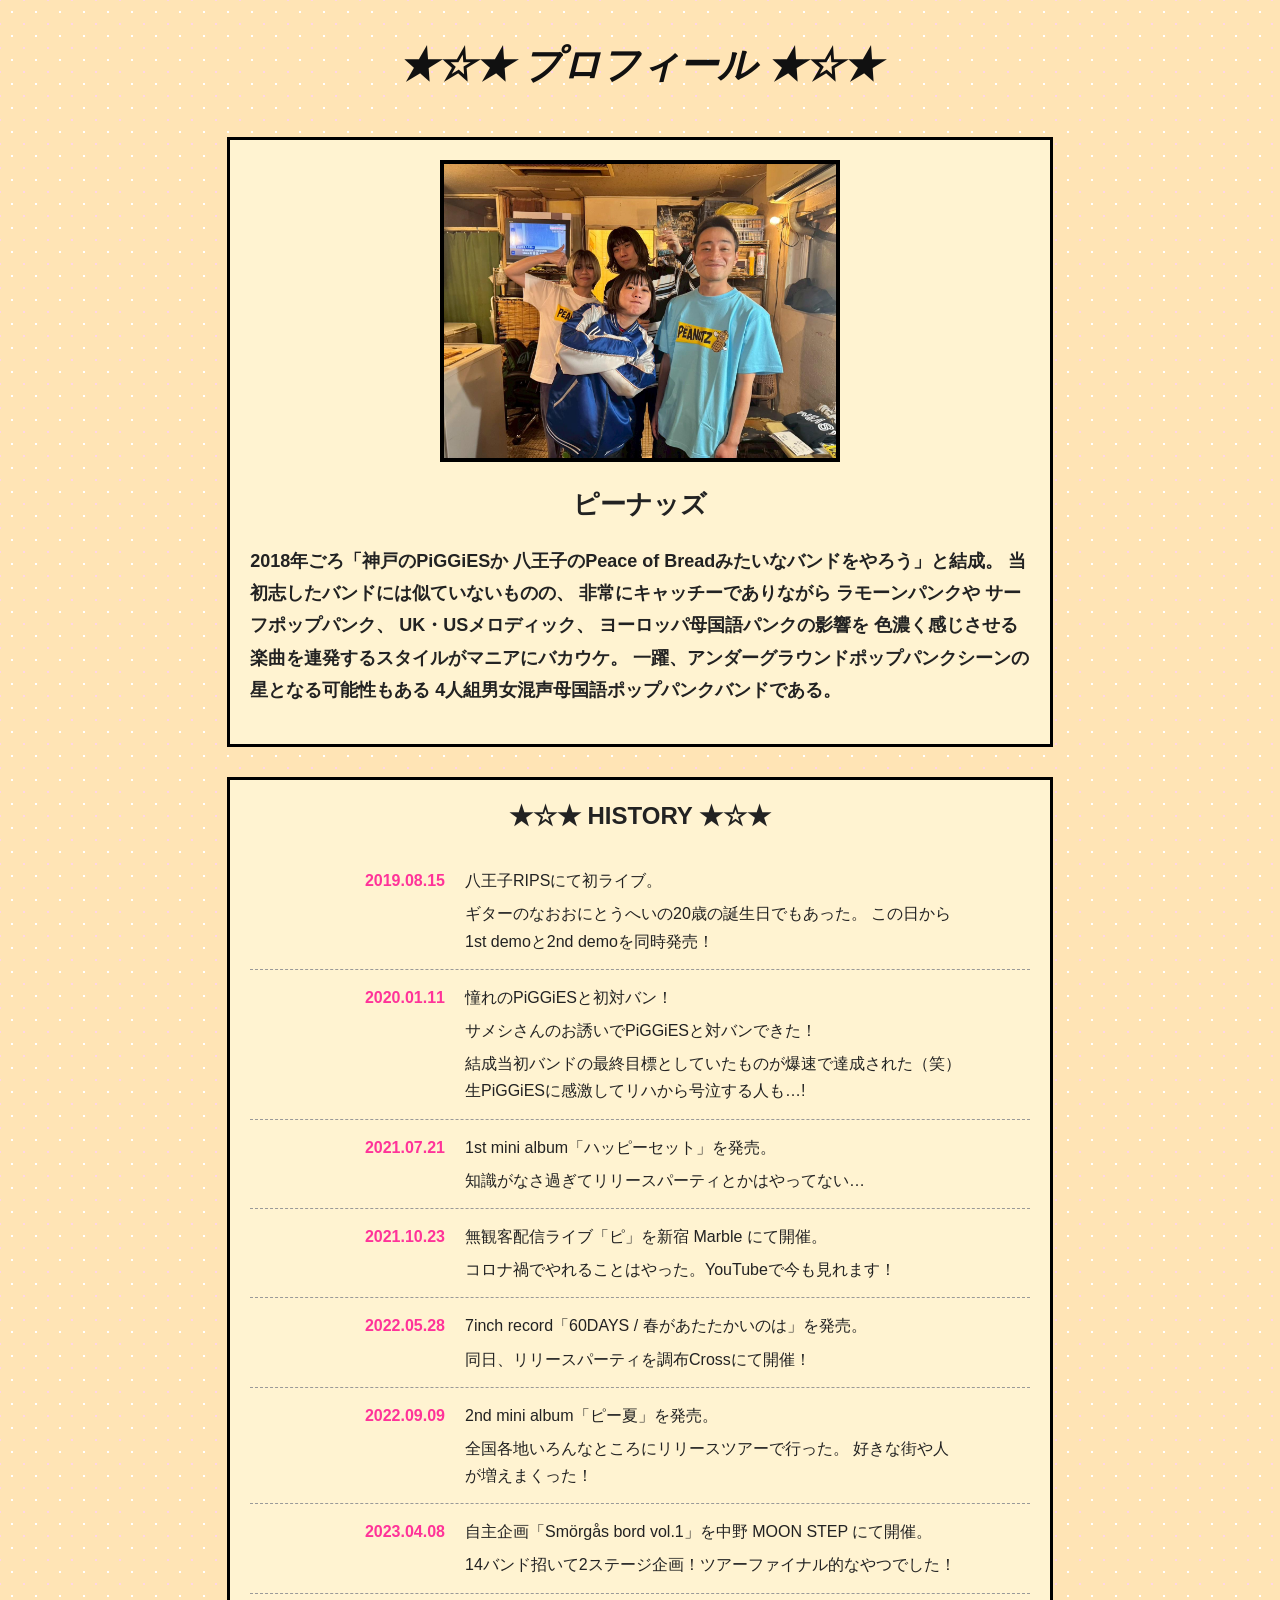
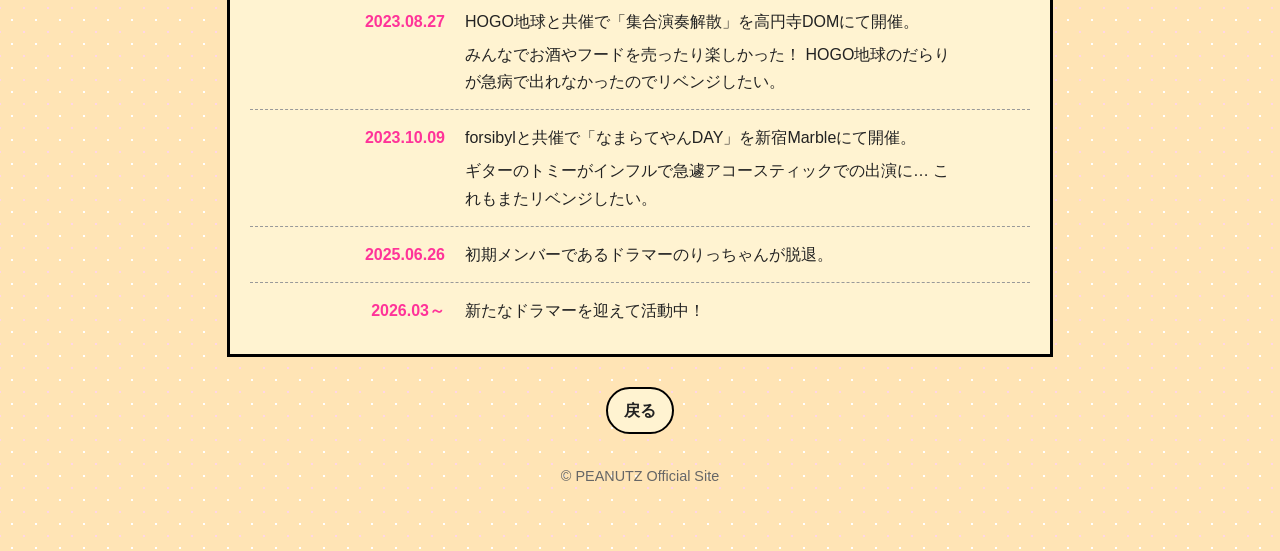
==== commit ed5196d6: "バンド名だけ真ん中寄席に" ====
--- a/about.html
+++ b/about.html
@@ -16,10 +16,8 @@
 
         <section class="profile-box">
             <img src="img/profile.jpg" alt="ピーナッズ プロフィール画像" class="profile-image">
-
+            <p class="profile-name">ピーナッズ</p>
             <div class="profile-text">
-                <p class="profile-name">ピーナッズ</p>
-
                 <p>
                     2018年ごろ「神戸の<span class="no-break">PiGGiES</span>か
                     八王子の<span class="no-break">Peace of Bread</span>みたいなバンドをやろう」と結成。
@@ -44,7 +42,7 @@
                 <div class="history-content">
                     <p>八王子RIPSにて初ライブ。</p>
                     <p>ギターのなおおにとうへいの20歳の誕生日でもあった。
-                    この日から1st demoと2nd demoを同時発売！</p>
+                        この日から1st demoと2nd demoを同時発売！</p>
                 </div>
             </div>
 
@@ -54,7 +52,7 @@
                     <p>憧れのPiGGiESと初対バン！</p>
                     <p>サメシさんのお誘いでPiGGiESと対バンできた！</p>
                     <p>結成当初バンドの最終目標としていたものが爆速で達成された（笑）
-                    生PiGGiESに感激してリハから号泣する人も…!</p>
+                        生PiGGiESに感激してリハから号泣する人も…!</p>
                 </div>
             </div>
 
@@ -87,7 +85,7 @@
                 <div class="history-content">
                     <p>2nd mini album「ピー夏」を発売。</p>
                     <p>全国各地いろんなところにリリースツアーで行った。
-                    好きな街や人が増えまくった！</p>
+                        好きな街や人が増えまくった！</p>
                 </div>
             </div>
 
@@ -104,7 +102,7 @@
                 <div class="history-content">
                     <p>HOGO地球と共催で「集合演奏解散」を高円寺DOMにて開催。</p>
                     <p>みんなでお酒やフードを売ったり楽しかった！
-                    HOGO地球のだらりが急病で出れなかったのでリベンジしたい。</p>
+                        HOGO地球のだらりが急病で出れなかったのでリベンジしたい。</p>
                 </div>
             </div>
 
@@ -113,7 +111,7 @@
                 <div class="history-content">
                     <p>forsibylと共催で「なまらてやんDAY」を新宿Marbleにて開催。</p>
                     <p>ギターのトミーがインフルで急遽アコースティックでの出演に…
-                    これもまたリベンジしたい。</p>
+                        これもまたリベンジしたい。</p>
                 </div>
             </div>
 
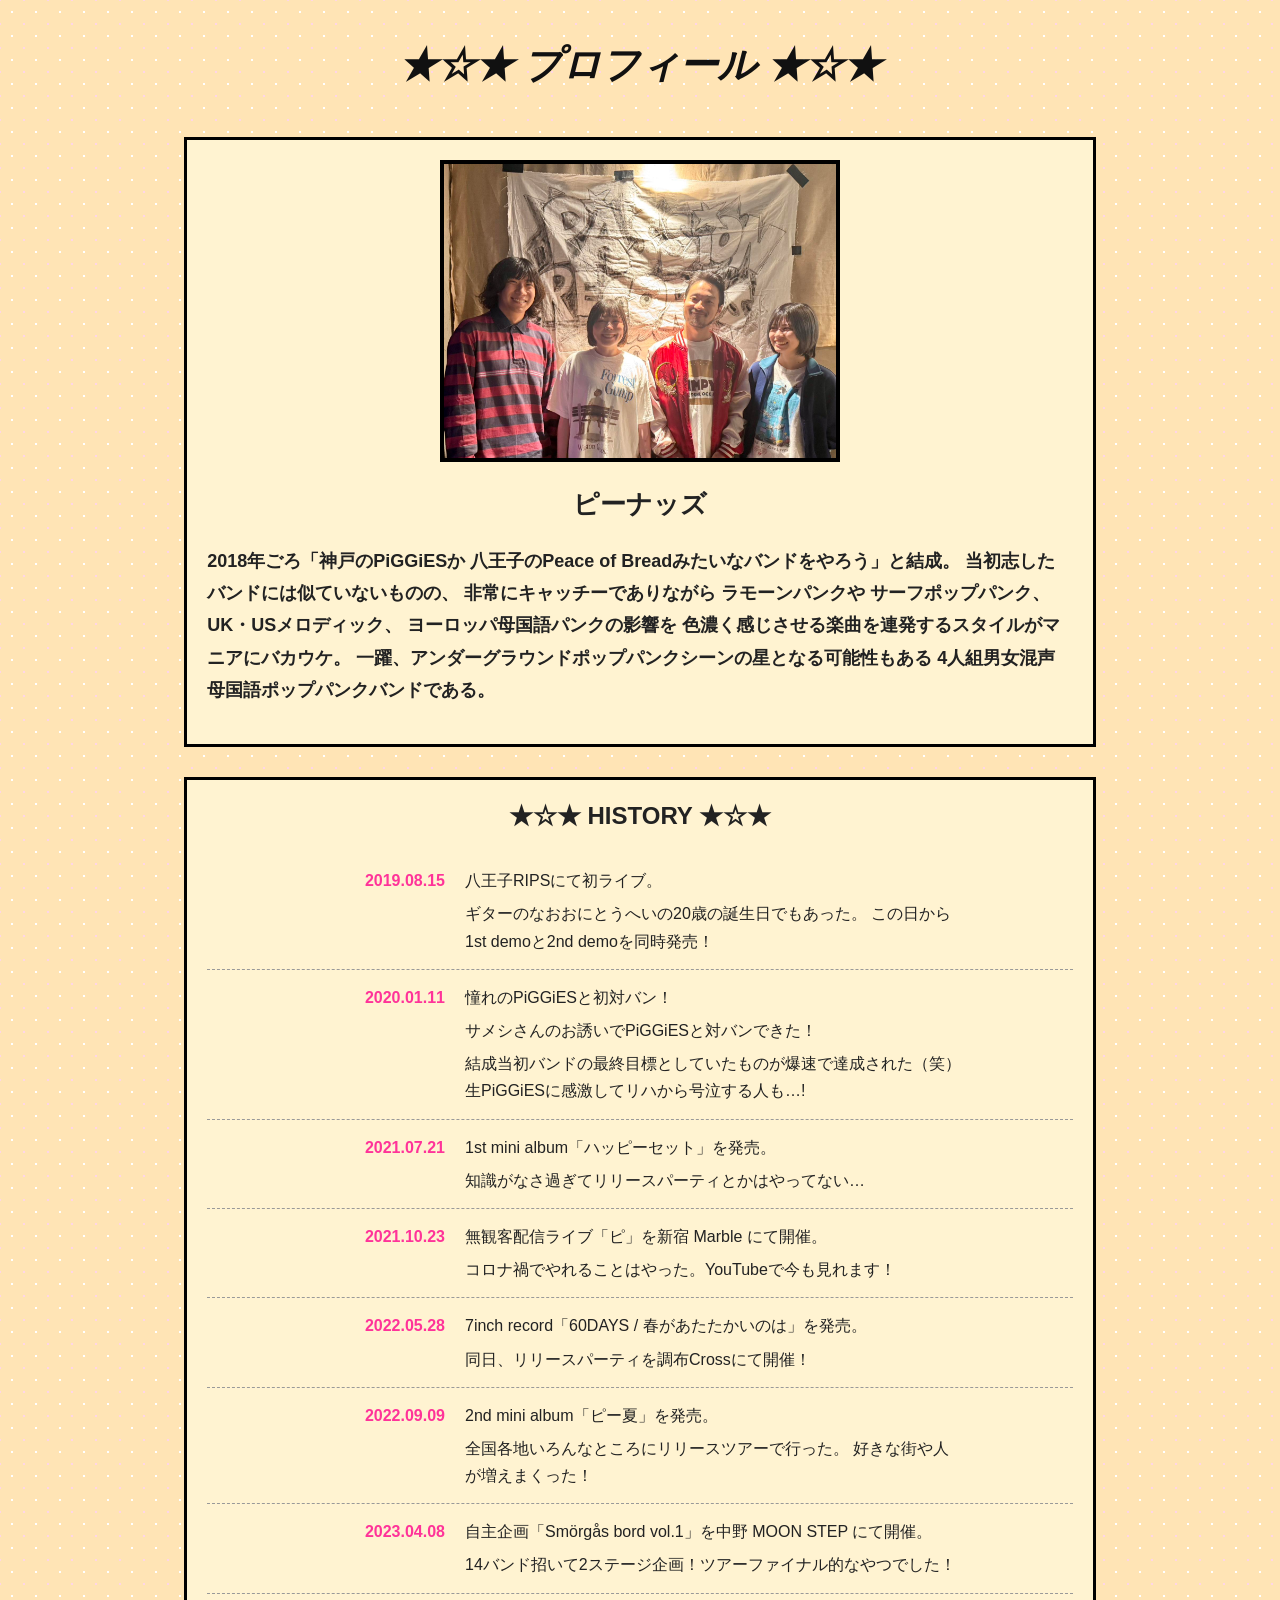
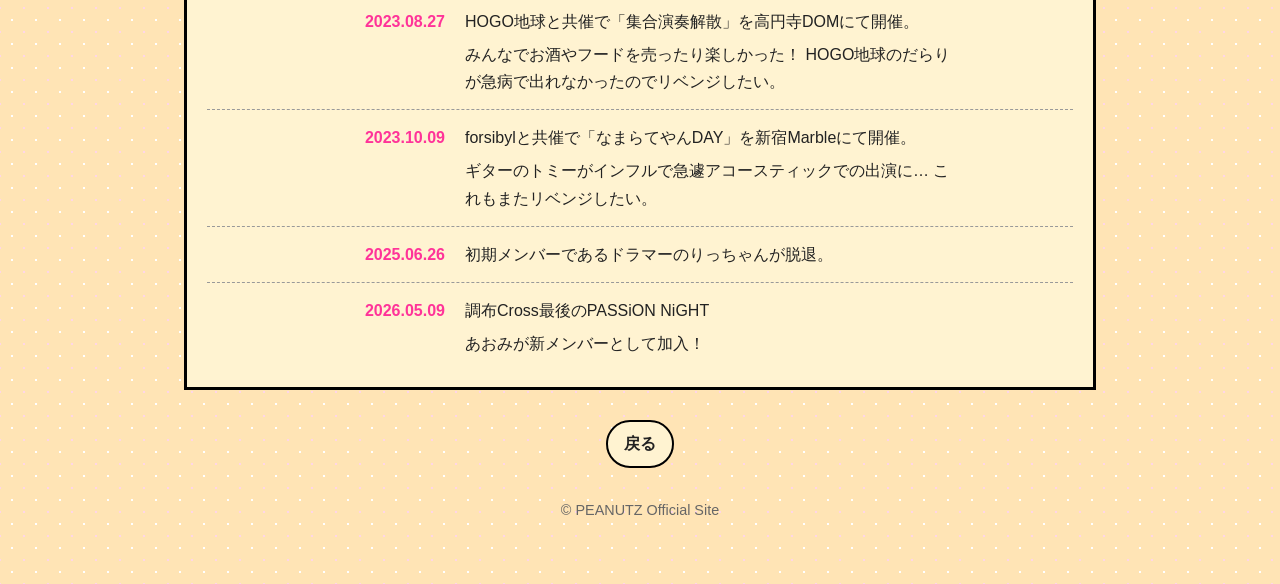
==== commit 3c80b9a0: "ヒストリー更新" ====
--- a/about.html
+++ b/about.html
@@ -123,9 +123,10 @@
             </div>
 
             <div class="history-item">
-                <div class="history-date">2026.03～</div>
+                <div class="history-date">2026.05.09</div>
                 <div class="history-content">
-                    <p>新たなドラマーを迎えて活動中！</p>
+                    <p>調布Cross最後のPASSiON NiGHT</p>
+                    <p>あおみが新メンバーとして加入！</p>
                 </div>
             </div>
         </section>
--- a/style.css
+++ b/style.css
@@ -27,7 +27,7 @@
 }
 
 .container {
-  max-width: 1000px;
+  max-width: 1100px;
   margin: 0 auto;
   padding: 32px 20px 48px;
   text-align: center;
@@ -95,6 +95,16 @@
   font-weight: 700;
 }
 
+.nav a:hover {
+  transform: translateY(2px);
+  box-shadow: 1px 1px 0 #000;
+}
+
+.nav a:active {
+  transform: translateY(4px);
+  box-shadow: 0 0 0 #000;
+}
+
 .footer {
   font-size: 0.9rem;
   color: #666;
@@ -140,6 +150,16 @@
   background: #fff3d1;
 }
 
+.back-home a:hover {
+  transform: translateY(2px);
+  box-shadow: 1px 1px 0 #000;
+}
+
+.back-home a:active {
+  transform: translateY(4px);
+  box-shadow: 0 0 0 #000;
+}
+
 .shop-box {
   width: 86%;
   margin: 0 auto 30px;
@@ -379,6 +399,31 @@
   white-space: nowrap;
 }
 
+.cta-button {
+  display: inline-block;
+  margin-top: 12px;
+  padding: 14px 22px;
+  font-weight: bold;
+  font-size: 16px;
+  color: #000;
+  background: #d2a679;
+  border: 2px solid #000;
+  border-radius: 999px;
+  text-decoration: none;
+  /* box-shadow: 3px 3px 0 #000; */
+  transition: all 0.2s ease;
+}
+
+.cta-button:hover {
+  transform: translateY(2px);
+  box-shadow: 1px 1px 0 #000;
+}
+
+.cta-button:active {
+  transform: translateY(4px);
+  box-shadow: 0 0 0 #000;
+}
+
 @media (max-width: 768px) {
   body {
     font-size: 15px;
@@ -526,5 +571,12 @@
     max-width: 280px;
   }
 
+  .cta-button {
+    width: 100%;
+    max-width: 320px;
+    text-align: center;
+    font-size: 15px;
+    padding: 16px;
+  }
 
 }
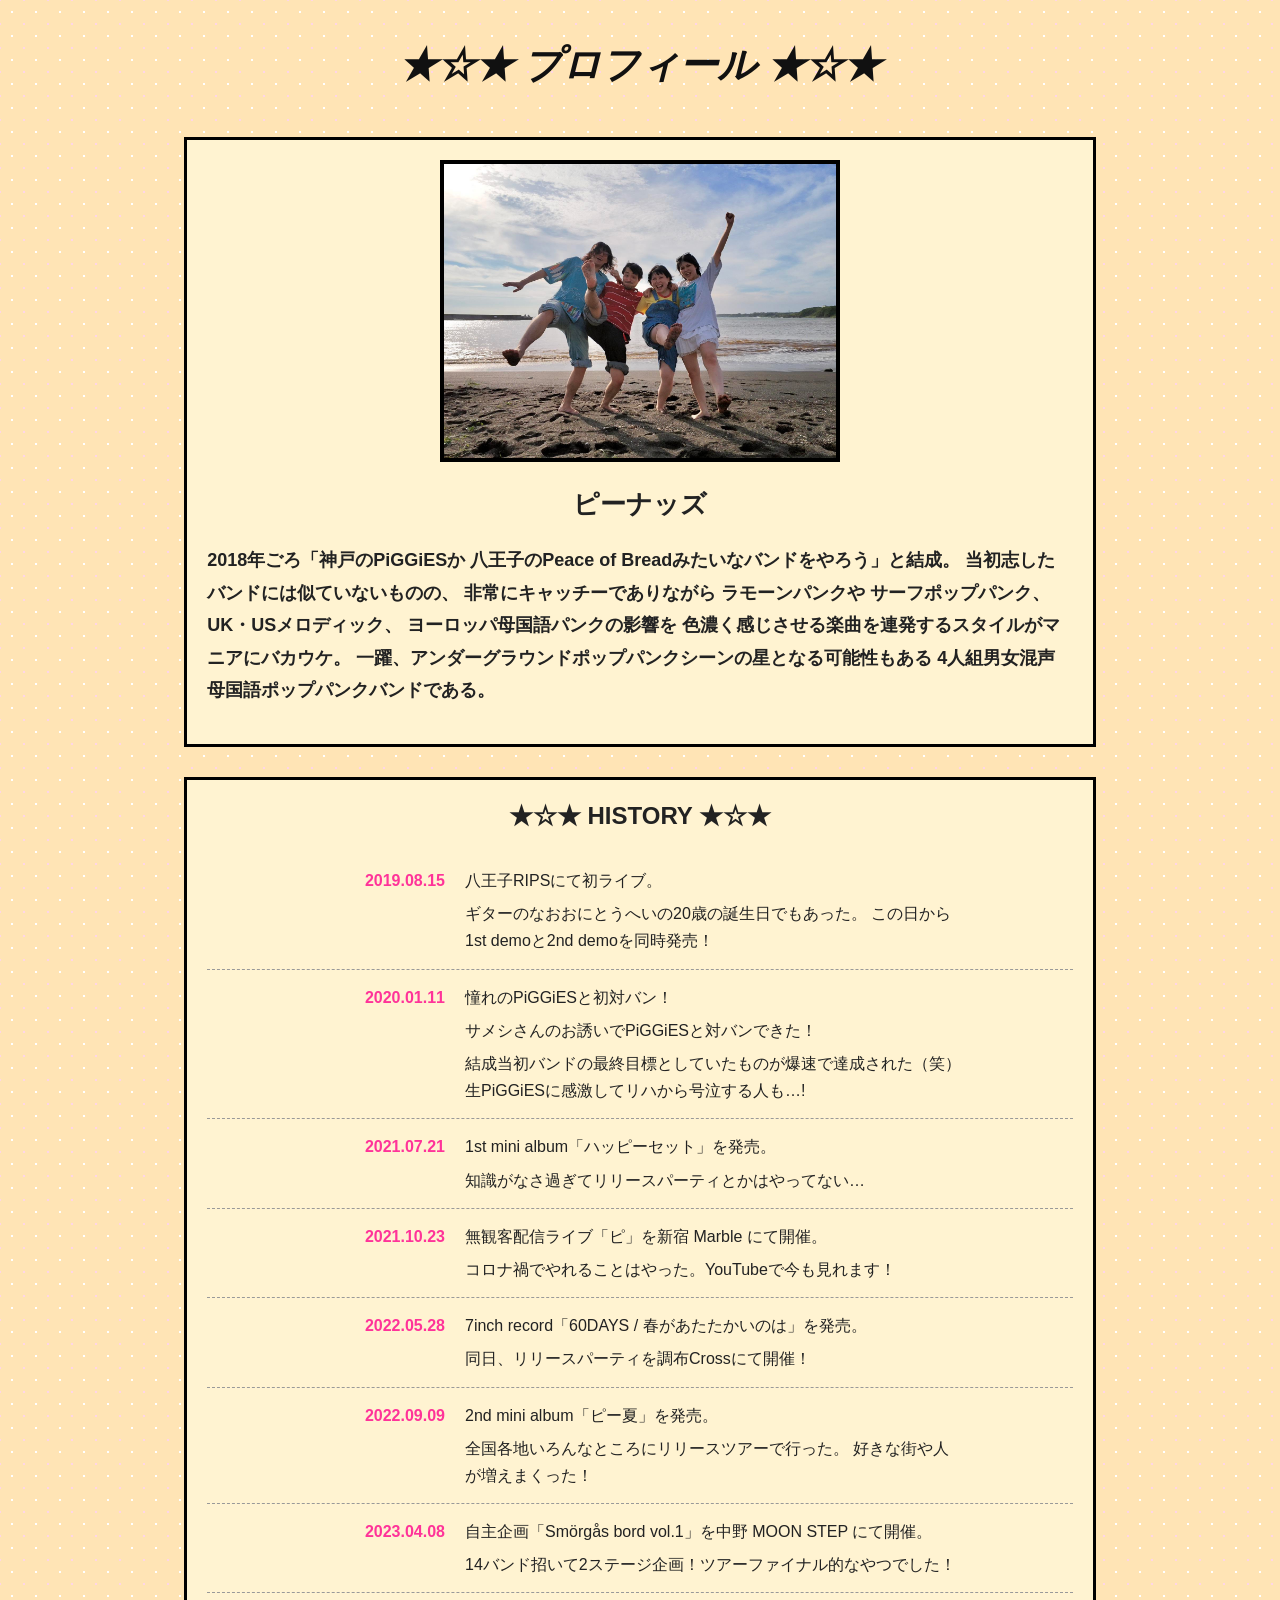
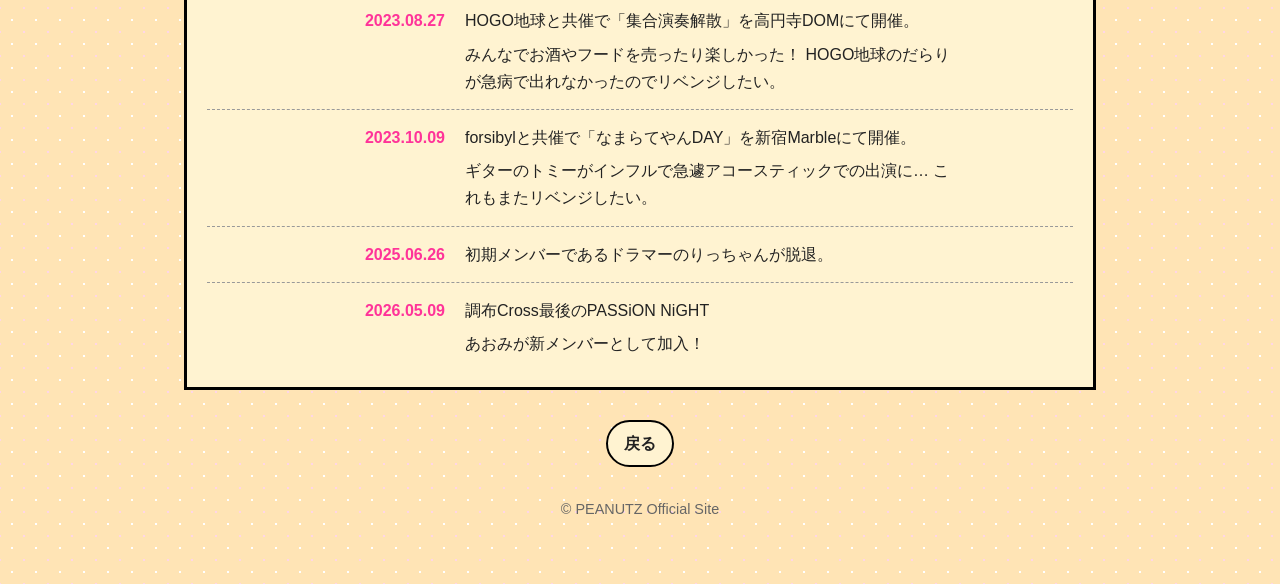
==== commit 77f1f489: "アルバム、自主企画、グッズ、プロフィール更新" ====
--- a/about.html
+++ b/about.html
@@ -129,6 +129,23 @@
                     <p>あおみが新メンバーとして加入！</p>
                 </div>
             </div>
+
+            <!-- <div class="history-item">
+                <div class="history-date">2026.09.18,19</div>
+                <div class="history-content">
+                    <p>初の海外ライブ</p>
+                    <p>スウェーデンツアーを行った</p>
+                </div>
+            </div> -->
+
+            <!-- <div class="history-item">
+                <div class="history-date">2026.10.21</div>
+                <div class="history-content">
+                    <p>1st album 「サマー・サマー・サマー」を発売。</p>
+                    <p>前回のリリースから実に４年ぶりとなる音源をリリース</p>
+                </div>
+            </div> -->
+            
         </section>
 
         <div class="back-home">
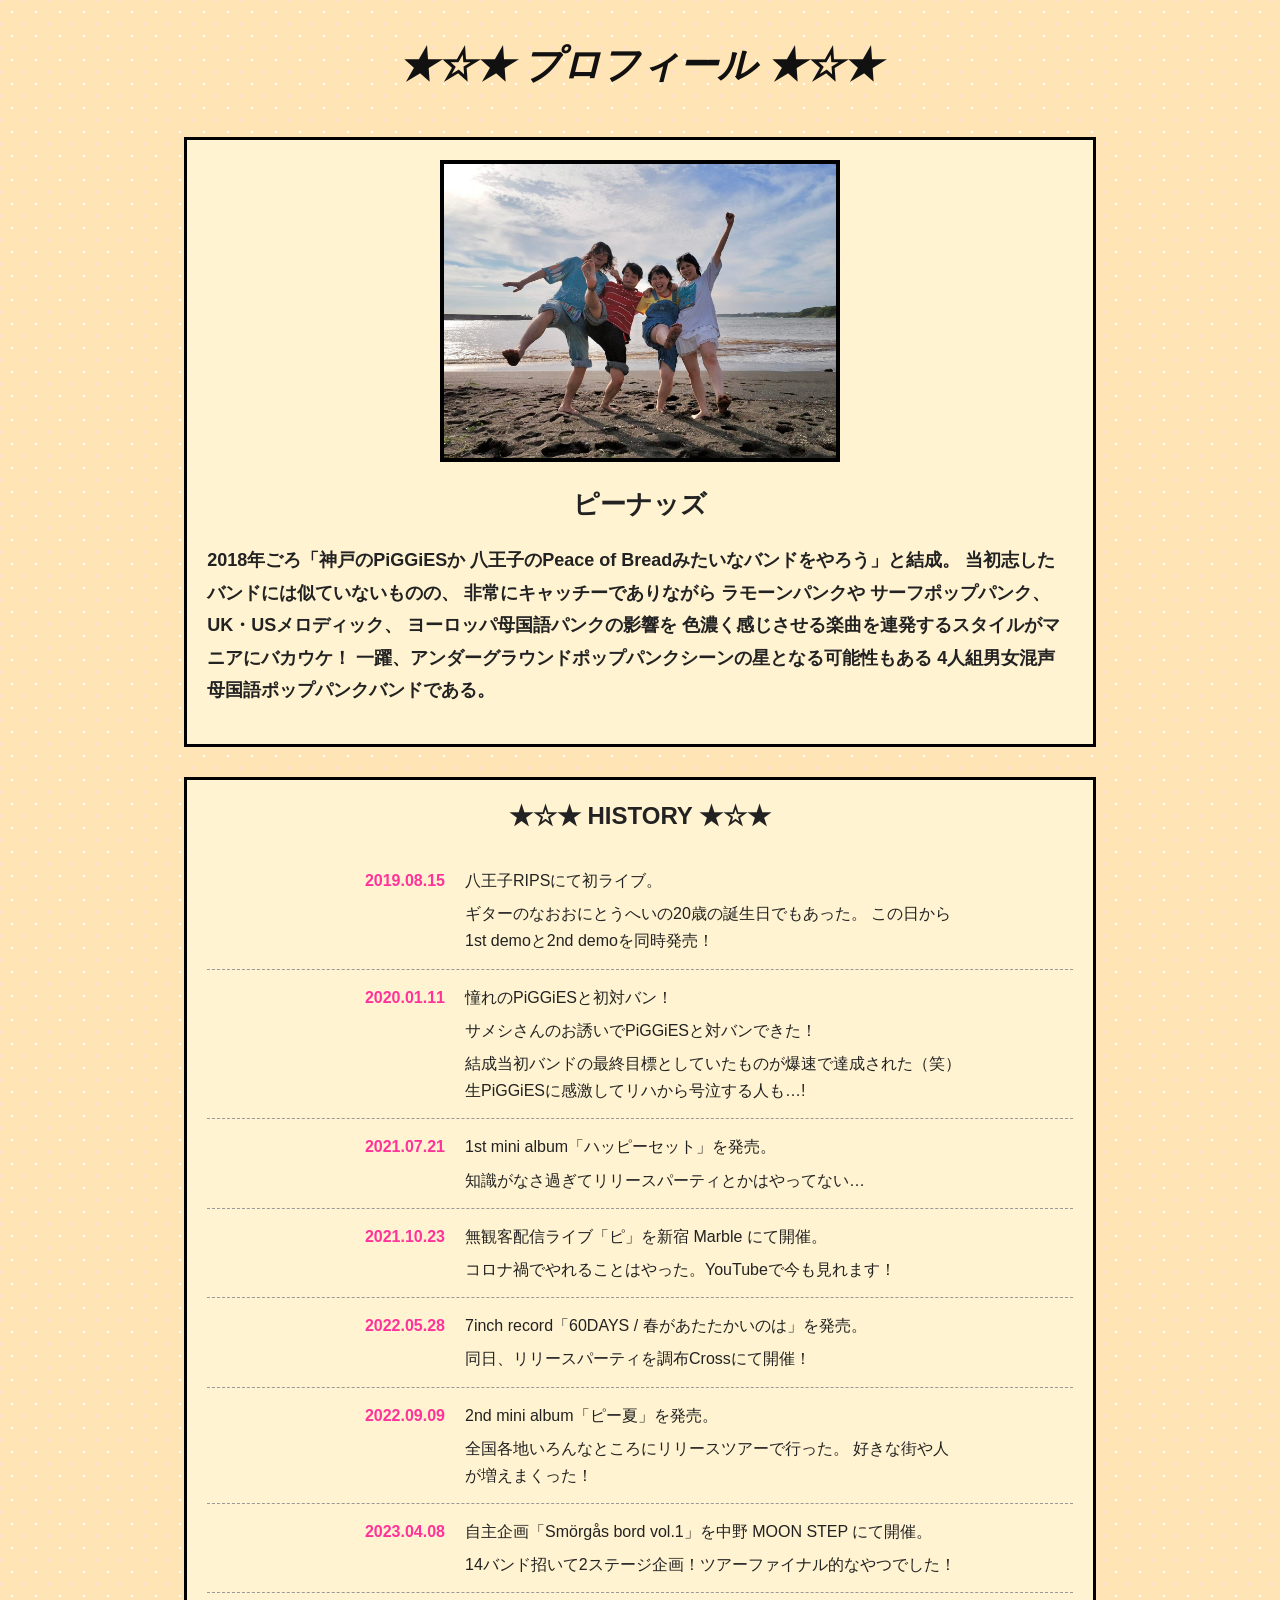
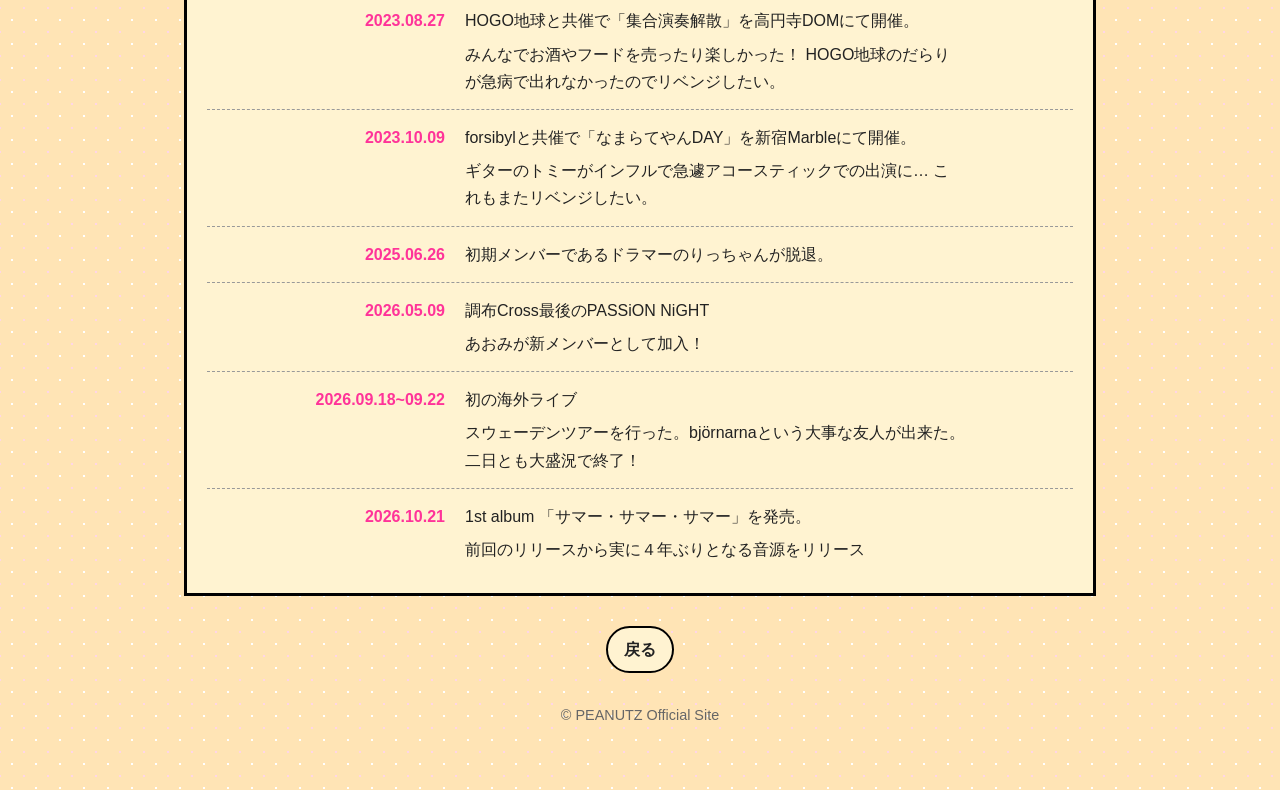
==== commit d8818ed2: "ヒストリー追加" ====
--- a/about.html
+++ b/about.html
@@ -27,7 +27,7 @@
                     サーフポップパンク、
                     UK・USメロディック、
                     ヨーロッパ母国語パンクの影響を
-                    色濃く感じさせる楽曲を連発するスタイルがマニアにバカウケ。
+                    色濃く感じさせる楽曲を連発するスタイルがマニアにバカウケ！
                     一躍、アンダーグラウンドポップパンクシーンの星となる可能性もある
                     4人組男女混声母国語ポップパンクバンドである。
                 </p>
@@ -130,21 +130,21 @@
                 </div>
             </div>
 
-            <!-- <div class="history-item">
-                <div class="history-date">2026.09.18,19</div>
+            <div class="history-item">
+                <div class="history-date">2026.09.18~09.22</div>
                 <div class="history-content">
                     <p>初の海外ライブ</p>
-                    <p>スウェーデンツアーを行った</p>
+                    <p>スウェーデンツアーを行った。björnarnaという大事な友人が出来た。二日とも大盛況で終了！</p>
                 </div>
-            </div> -->
+            </div>
 
-            <!-- <div class="history-item">
+            <div class="history-item">
                 <div class="history-date">2026.10.21</div>
                 <div class="history-content">
                     <p>1st album 「サマー・サマー・サマー」を発売。</p>
                     <p>前回のリリースから実に４年ぶりとなる音源をリリース</p>
                 </div>
-            </div> -->
+            </div>
             
         </section>
 
